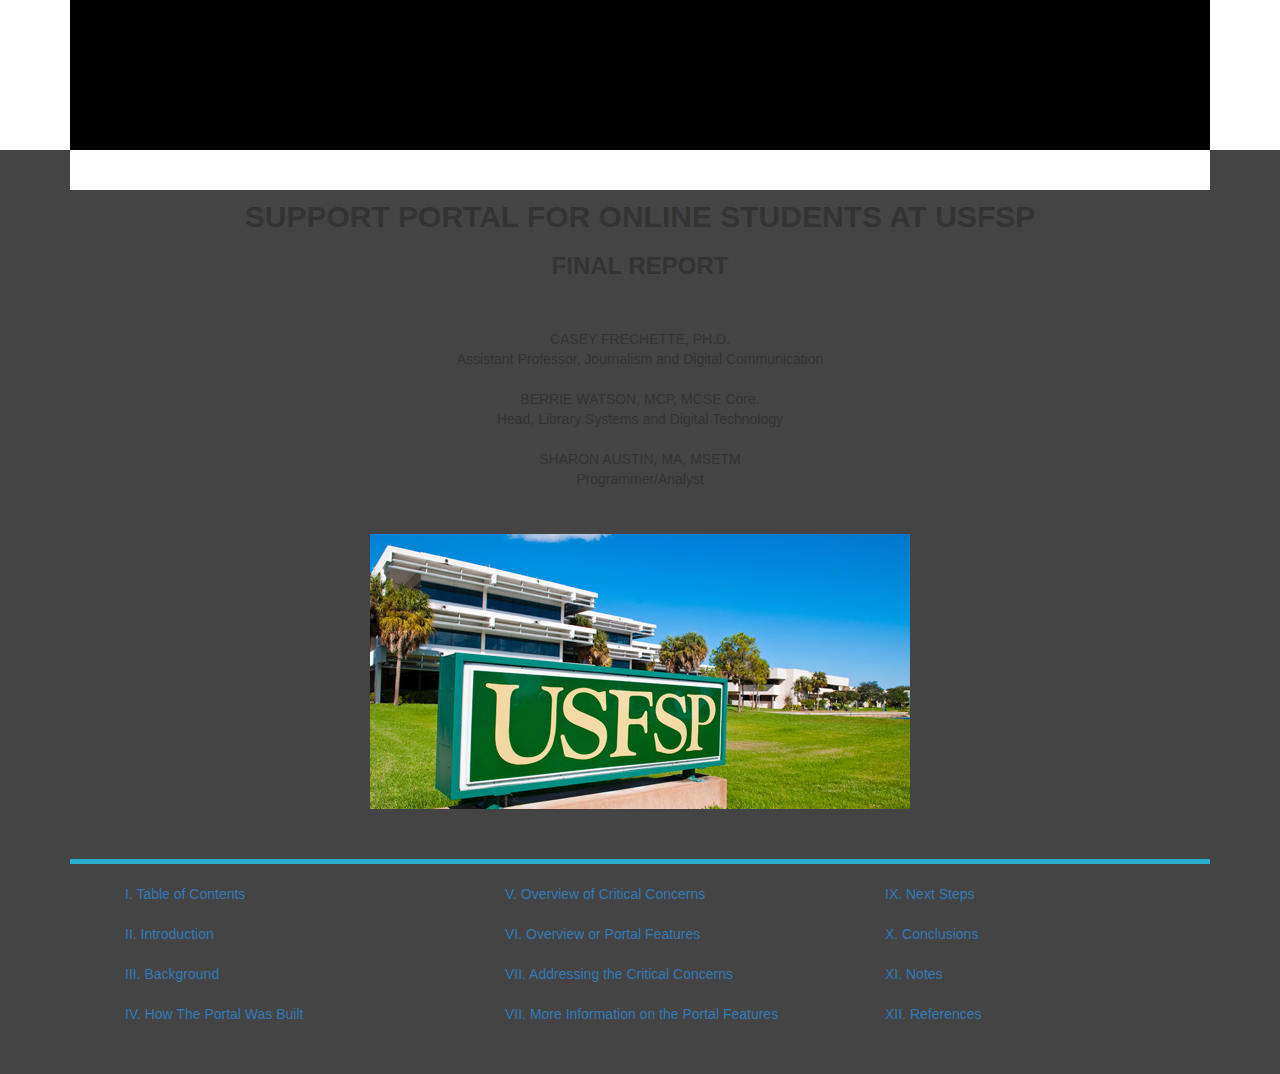
==== index.html @ 3027de4a "Update index.html" ====
<!DOCTYPE html>
<html lang="en">
<head>
 <title property="name">USFSP | Portal Documentation</title>
 <meta charset="UTF-8">
 <meta name="viewport" content="width=device-width, initial-scale=1">
 <link rel="author" href="http://www.cfrech.com">

 <link rel="stylesheet" href="css/github.css"> 
</head>
  <body>
    <div class="row" style="background-color:white">
	<div class="container"><!-- for video -->    
	    
	    
	    
	       <!-- Sharon do not delete local style below this is a reference comment out only -->
         <style>
           #banner-vid {
           background-size: cover;
             background-repeat: no-repeat;
             background-position: 50%;
             background-position-y: center;
             background-color: #000;
             width: 100%;
             text-align: center;
             display: flex;
             align-items: flex-end;
             position: relative;
             z-index: 0;
             overflow: hidden;             
           }
         </style>
       <!-- Sharon do not delete local style above comment it out instead this is a reference -->        

         <video poster="http://www.cook-my-catch.com/banner-poster_v2.jpg" id="banner-vid" loop autoplay>
          <source src="http://www.cook-my-catch.com/vids2017/bkgndvid22may2017.mp4" type="video/mp4">
            <!-- <source src="http://www.cook-my-catch.com/vids2017/BackgroundVideo25May2017_800X409.mp4" type="video/mp4"> -->       
         </video> 
      </section><!-- background video --> 

   </div><!-- row for video --> 
  <!-- end Video visual -->  
	    
	    
	    </div><!-- closes container for video -->  
	    
       <div class="container">	     
	<main><!-- necessary for screen readers -->	
	 <div class="col-md-12" style="text-align:center;">
	   <article>
	     <header>	 
		 <div style="margin-top:50px;">
		    <h2><span style="font-family:Arial;">SUPPORT PORTAL FOR ONLINE STUDENTS AT USFSP</span></h2>
		     <h3><span style="font-family:Arial;">FINAL REPORT</span></h3>
		 </div>
	      </header>		     
		  <div style="margin-top:50px;">CASEY FRECHETTE, PH.D.<br />
		  Assistant Professor, Journalism and Digital Communication</div><br />		 
		  <div>BERRIE WATSON, MCP, MCSE Core.<br />
		   Head, Library Systems and Digital Technology</div><br />
		  <div>SHARON AUSTIN, MA, MSETM<br />
		 Programmer/Analyst</div><br />
	        <img class="center-block img-responsive" src="image51.jpg" style="margin-top:25px;margin-bottom:50px;">
	</div><!-- col-md-12 -->
 
      </article>
     </main>  
   </div><!-- row -->
   <div class="row">
    <div class="container">
	  <footer class="site-footer">
		<div class="col-md-4"><!-- start first footer section -->
	         <ul>
                  <li class=""><a href="sectionI.html">I. Table of Contents</a></li><br />
                  <li class=""><a href="sectionII.html">II. Introduction</a></li><br />            
                  <li class=""><a href="sectionIII.html">III. Background</a></li><br />
		   <li class=""><a href="sectionIV.html">IV. How The Portal Was Built</a></li><br />	 
	         </ul>
	        </div><!-- end first footer section -->	
	      <div class="col-md-4"><!-- start second footer section -->	
	         <ul>  
		   <li class=""><a href="sectionV.html">V. Overview of Critical Concerns</a></li><br />
                   <li class=""><a href="sectionVI.html/">VI. Overview or Portal Features</a></li><br />
	            <li class=""><a href="sectionVII.html">VII. Addressing the Critical Concerns</a></li><br />
                    <li class=""><a href="sectionVIII.html/">VII. More Information on the Portal Features</a></li><br /> 		 
		  </ul>		 
	      </div><!-- end second  footer section -->
	     <div class="col-md-4">
		    <ul>
		     <li class=""><a href="sectionIX.html">IX. Next Steps</a></li><br />
                     <li class=""><a href="sectionX.html">X. Conclusions</a></li><br />
		     <li class=""><a href="sectionXI.html">XI. Notes</a></li><br />
                     <li class=""><a href="sectionXII.html">XII. References</a></li><br /> 
	    </ul><br />				 	
    
	</div> <!-- end third  footer section -->  
     </footer>	   
   </div><!-- closes container -->
  </div><!-- closes row -->
     <script type="text/javascript" src="js/main.min.js"></script>
     <script src="https://maxcdn.bootstrapcdn.com/bootstrap/3.3.7/js/bootstrap.min.js" integrity="sha384-Tc5IQib027qvyjSMfHjOMaLkfuWVxZxUPnCJA7l2mCWNIpG9mGCD8wGNIcPD7Txa" crossorigin="anonymous"></script>
  </body> 
</html>
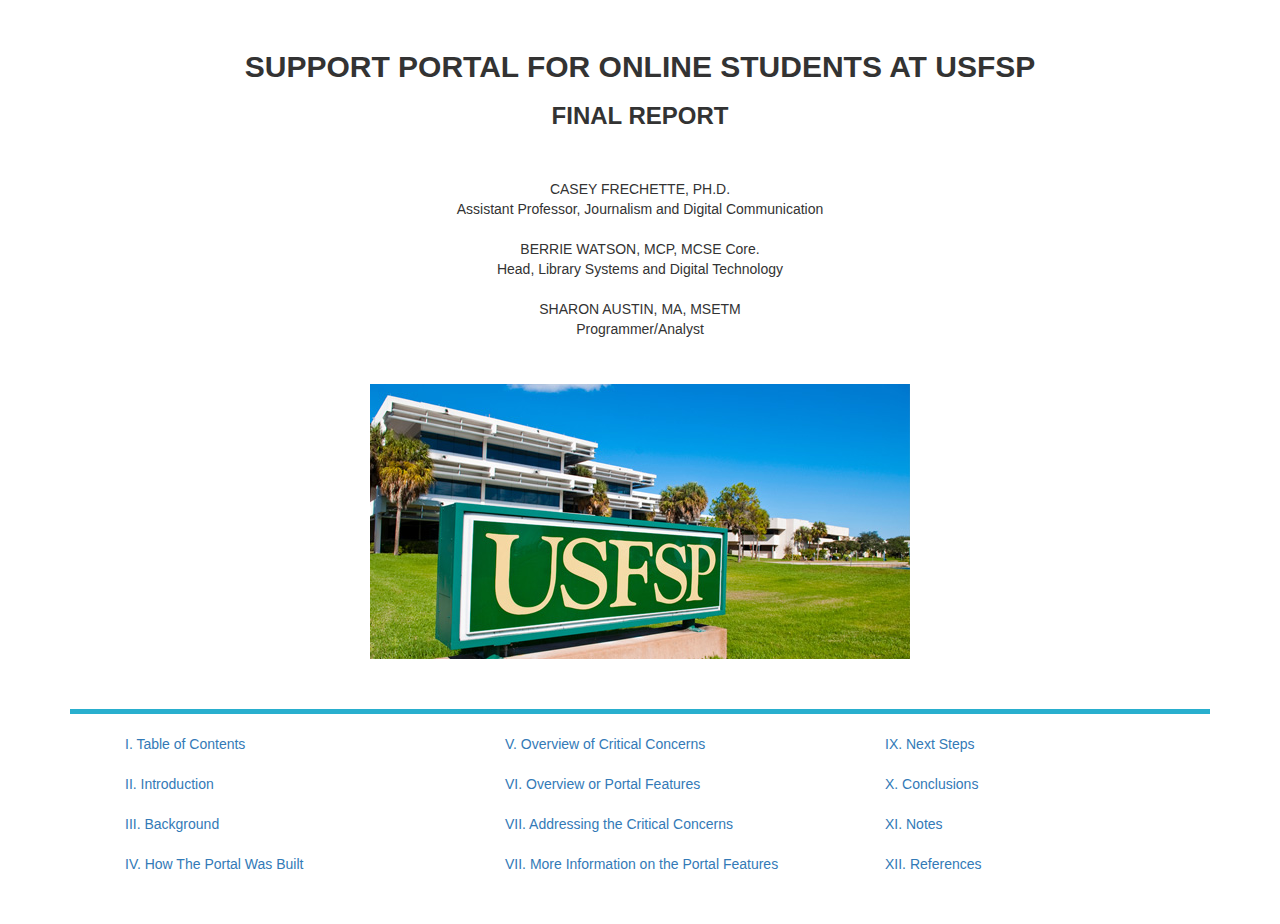
==== commit 857bac3f: "Update index.html" ====
--- a/index.html
+++ b/index.html
@@ -9,41 +9,8 @@
  <link rel="stylesheet" href="css/github.css"> 
 </head>
   <body>
+       
     <div class="row" style="background-color:white">
-	<div class="container"><!-- for video -->    
-	    
-	    
-	    
-	       <!-- Sharon do not delete local style below this is a reference comment out only -->
-         <style>
-           #banner-vid {
-           background-size: cover;
-             background-repeat: no-repeat;
-             background-position: 50%;
-             background-position-y: center;
-             background-color: #000;
-             width: 100%;
-             text-align: center;
-             display: flex;
-             align-items: flex-end;
-             position: relative;
-             z-index: 0;
-             overflow: hidden;             
-           }
-         </style>
-       <!-- Sharon do not delete local style above comment it out instead this is a reference -->        
-
-         <video poster="http://www.cook-my-catch.com/banner-poster_v2.jpg" id="banner-vid" loop autoplay>
-          <source src="http://www.cook-my-catch.com/vids2017/bkgndvid22may2017.mp4" type="video/mp4">
-            <!-- <source src="http://www.cook-my-catch.com/vids2017/BackgroundVideo25May2017_800X409.mp4" type="video/mp4"> -->       
-         </video> 
-      </section><!-- background video --> 
-
-   </div><!-- row for video --> 
-  <!-- end Video visual -->  
-	    
-	    
-	    </div><!-- closes container for video -->  
 	    
        <div class="container">	     
 	<main><!-- necessary for screen readers -->	
@@ -103,4 +70,4 @@
   </body> 
 </html>      
          
-   
+     
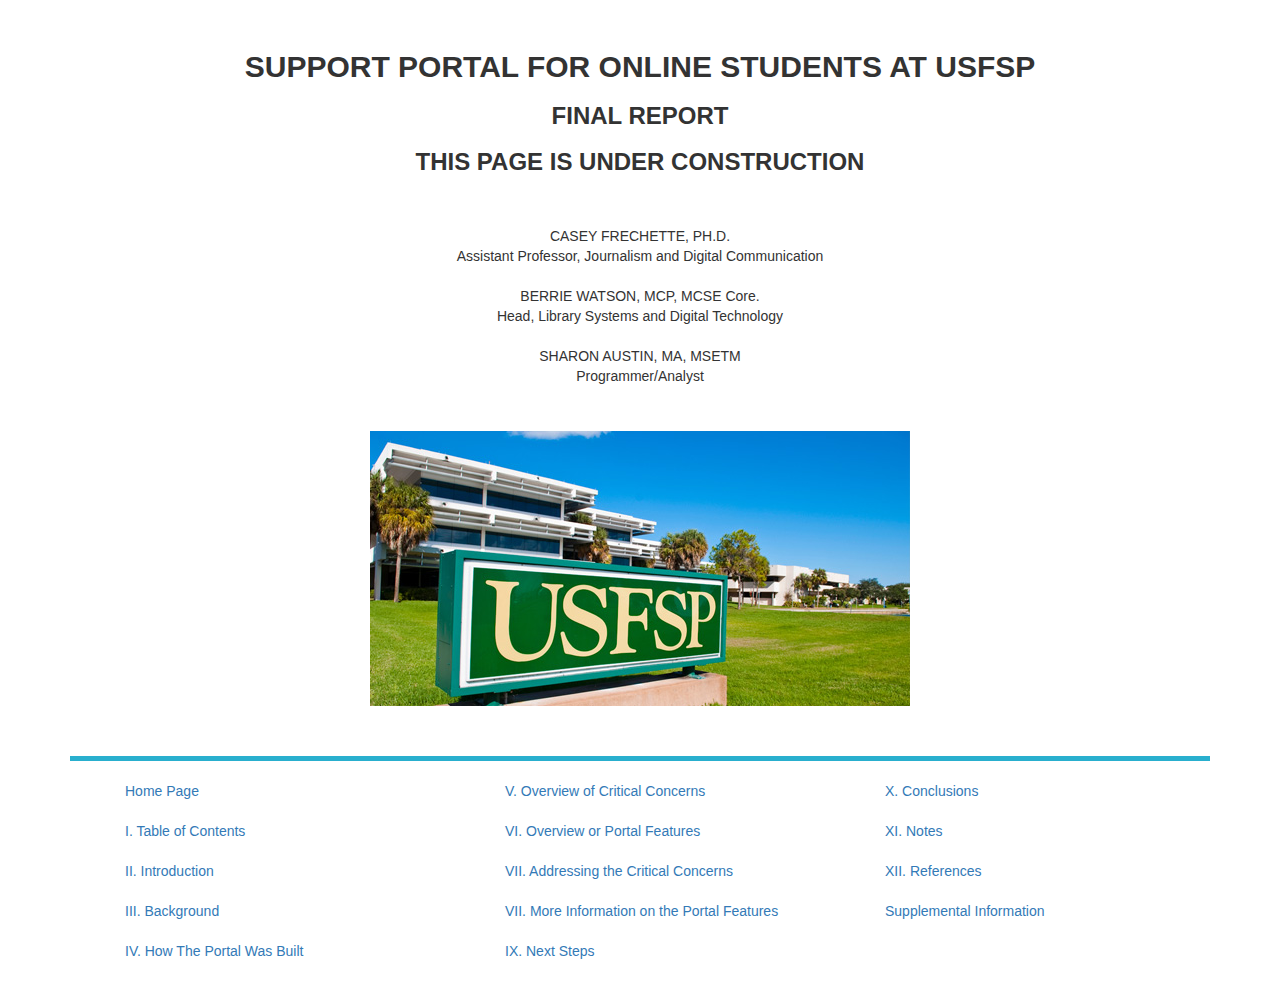
==== commit f697e0e0: "Update index.html" ====
--- a/index.html
+++ b/index.html
@@ -20,6 +20,7 @@
 		 <div style="margin-top:50px;">
 		    <h2><span style="font-family:Arial;">SUPPORT PORTAL FOR ONLINE STUDENTS AT USFSP</span></h2>
 		     <h3><span style="font-family:Arial;">FINAL REPORT</span></h3>
+			  <h3><span style="font-family:Arial;">THIS PAGE IS UNDER CONSTRUCTION</span></h3>
 		 </div>
 	      </header>		     
 		  <div style="margin-top:50px;">CASEY FRECHETTE, PH.D.<br />
@@ -39,6 +40,7 @@
 	  <footer class="site-footer">
 		<div class="col-md-4"><!-- start first footer section -->
 	         <ul>
+		  <li class=""><a href="index.html">Home Page</a></li><br />	 
                   <li class=""><a href="sectionI.html">I. Table of Contents</a></li><br />
                   <li class=""><a href="sectionII.html">II. Introduction</a></li><br />            
                   <li class=""><a href="sectionIII.html">III. Background</a></li><br />
@@ -50,15 +52,17 @@
 		   <li class=""><a href="sectionV.html">V. Overview of Critical Concerns</a></li><br />
                    <li class=""><a href="sectionVI.html/">VI. Overview or Portal Features</a></li><br />
 	            <li class=""><a href="sectionVII.html">VII. Addressing the Critical Concerns</a></li><br />
-                    <li class=""><a href="sectionVIII.html/">VII. More Information on the Portal Features</a></li><br /> 		 
+                    <li class=""><a href="sectionVIII.html/">VII. More Information on the Portal Features</a></li><br />
+		    <li class=""><a href="sectionIX.html">IX. Next Steps</a></li><br />	 
 		  </ul>		 
 	      </div><!-- end second  footer section -->
 	     <div class="col-md-4">
 		    <ul>
-		     <li class=""><a href="sectionIX.html">IX. Next Steps</a></li><br />
+
                      <li class=""><a href="sectionX.html">X. Conclusions</a></li><br />
 		     <li class=""><a href="sectionXI.html">XI. Notes</a></li><br />
-                     <li class=""><a href="sectionXII.html">XII. References</a></li><br /> 
+                     <li class=""><a href="sectionXII.html">XII. References</a></li><br />
+		     <li class=""><a href="supplemental.html">Supplemental Information</a></li><br />
 	    </ul><br />				 	
     
 	</div> <!-- end third  footer section -->  
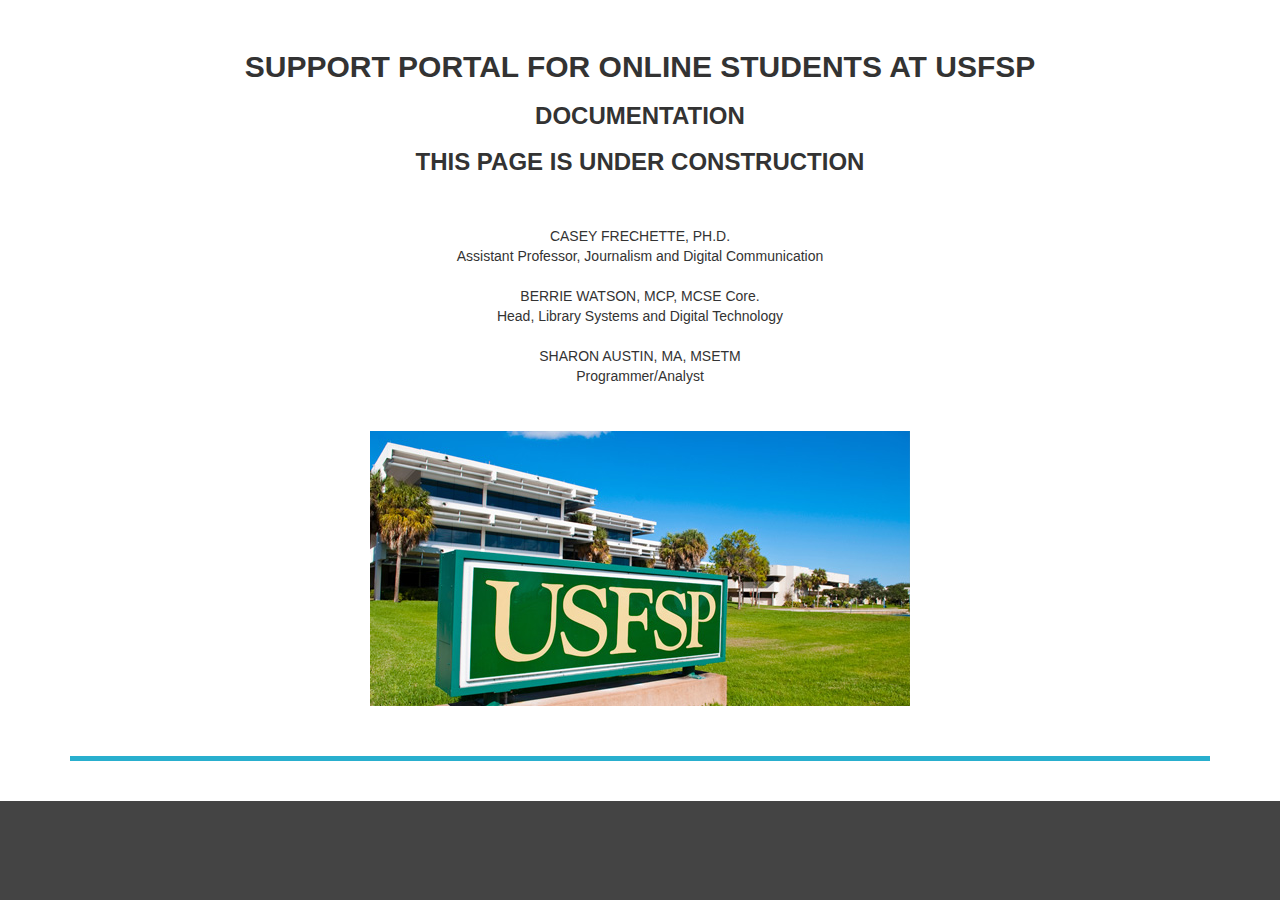
==== commit 857e6268: "Update index.html" ====
--- a/index.html
+++ b/index.html
@@ -19,7 +19,7 @@
 	     <header>	 
 		 <div style="margin-top:50px;">
 		    <h2><span style="font-family:Arial;">SUPPORT PORTAL FOR ONLINE STUDENTS AT USFSP</span></h2>
-		     <h3><span style="font-family:Arial;">FINAL REPORT</span></h3>
+		     <h3><span style="font-family:Arial;">DOCUMENTATION</span></h3>
 			  <h3><span style="font-family:Arial;">THIS PAGE IS UNDER CONSTRUCTION</span></h3>
 		 </div>
 	      </header>		     
@@ -37,37 +37,9 @@
    </div><!-- row -->
    <div class="row">
     <div class="container">
-	  <footer class="site-footer">
-		<div class="col-md-4"><!-- start first footer section -->
-	         <ul>
-		  <li class=""><a href="index.html">Home Page</a></li><br />	 
-                  <li class=""><a href="sectionI.html">I. Table of Contents</a></li><br />
-                  <li class=""><a href="sectionII.html">II. Introduction</a></li><br />            
-                  <li class=""><a href="sectionIII.html">III. Background</a></li><br />
-		   <li class=""><a href="sectionIV.html">IV. How The Portal Was Built</a></li><br />	 
-	         </ul>
-	        </div><!-- end first footer section -->	
-	      <div class="col-md-4"><!-- start second footer section -->	
-	         <ul>  
-		   <li class=""><a href="sectionV.html">V. Overview of Critical Concerns</a></li><br />
-                   <li class=""><a href="sectionVI.html/">VI. Overview or Portal Features</a></li><br />
-	            <li class=""><a href="sectionVII.html">VII. Addressing the Critical Concerns</a></li><br />
-                    <li class=""><a href="sectionVIII.html/">VII. More Information on the Portal Features</a></li><br />
-		    <li class=""><a href="sectionIX.html">IX. Next Steps</a></li><br />	 
-		  </ul>		 
-	      </div><!-- end second  footer section -->
-	     <div class="col-md-4">
-		    <ul>
-
-                     <li class=""><a href="sectionX.html">X. Conclusions</a></li><br />
-		     <li class=""><a href="sectionXI.html">XI. Notes</a></li><br />
-                     <li class=""><a href="sectionXII.html">XII. References</a></li><br />
-		     <li class=""><a href="supplemental.html">Supplemental Information</a></li><br />
-	    </ul><br />				 	
-    
-	</div> <!-- end third  footer section -->  
-     </footer>	   
-   </div><!-- closes container -->
+      <footer class="site-footer">
+      </footer>	   
+    </div><!-- closes container -->
   </div><!-- closes row -->
      <script type="text/javascript" src="js/main.min.js"></script>
      <script src="https://maxcdn.bootstrapcdn.com/bootstrap/3.3.7/js/bootstrap.min.js" integrity="sha384-Tc5IQib027qvyjSMfHjOMaLkfuWVxZxUPnCJA7l2mCWNIpG9mGCD8wGNIcPD7Txa" crossorigin="anonymous"></script>
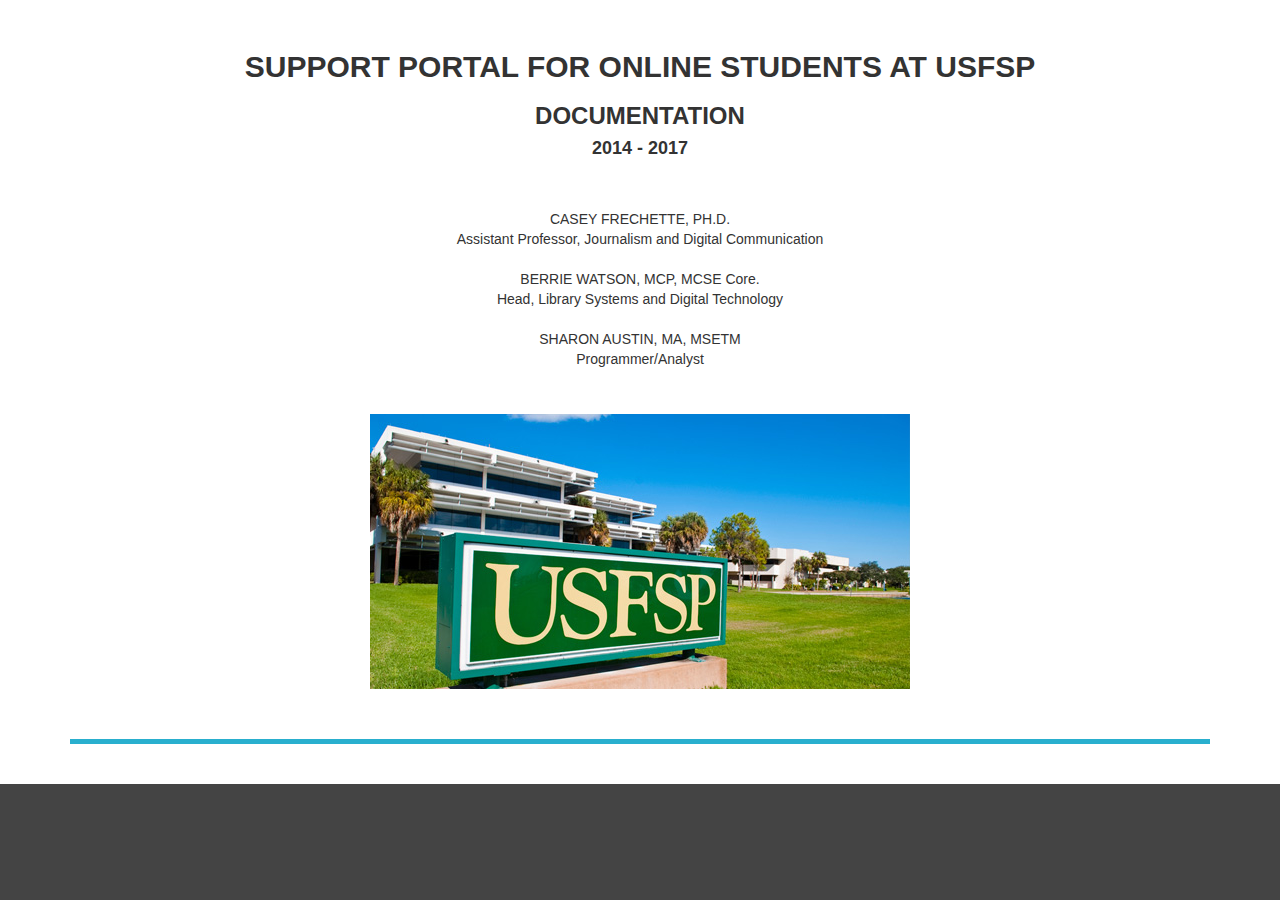
==== commit fdcd2e12: "Update index.html" ====
--- a/index.html
+++ b/index.html
@@ -20,7 +20,7 @@
 		 <div style="margin-top:50px;">
 		    <h2><span style="font-family:Arial;">SUPPORT PORTAL FOR ONLINE STUDENTS AT USFSP</span></h2>
 		     <h3><span style="font-family:Arial;">DOCUMENTATION</span></h3>
-			  <h3><span style="font-family:Arial;">THIS PAGE IS UNDER CONSTRUCTION</span></h3>
+		     <h4><span style="font-family:Arial;">2014 - 2017</span></h4>
 		 </div>
 	      </header>		     
 		  <div style="margin-top:50px;">CASEY FRECHETTE, PH.D.<br />
@@ -44,6 +44,6 @@
      <script type="text/javascript" src="js/main.min.js"></script>
      <script src="https://maxcdn.bootstrapcdn.com/bootstrap/3.3.7/js/bootstrap.min.js" integrity="sha384-Tc5IQib027qvyjSMfHjOMaLkfuWVxZxUPnCJA7l2mCWNIpG9mGCD8wGNIcPD7Txa" crossorigin="anonymous"></script>
   </body> 
-</html>      
+</html>       
          
      
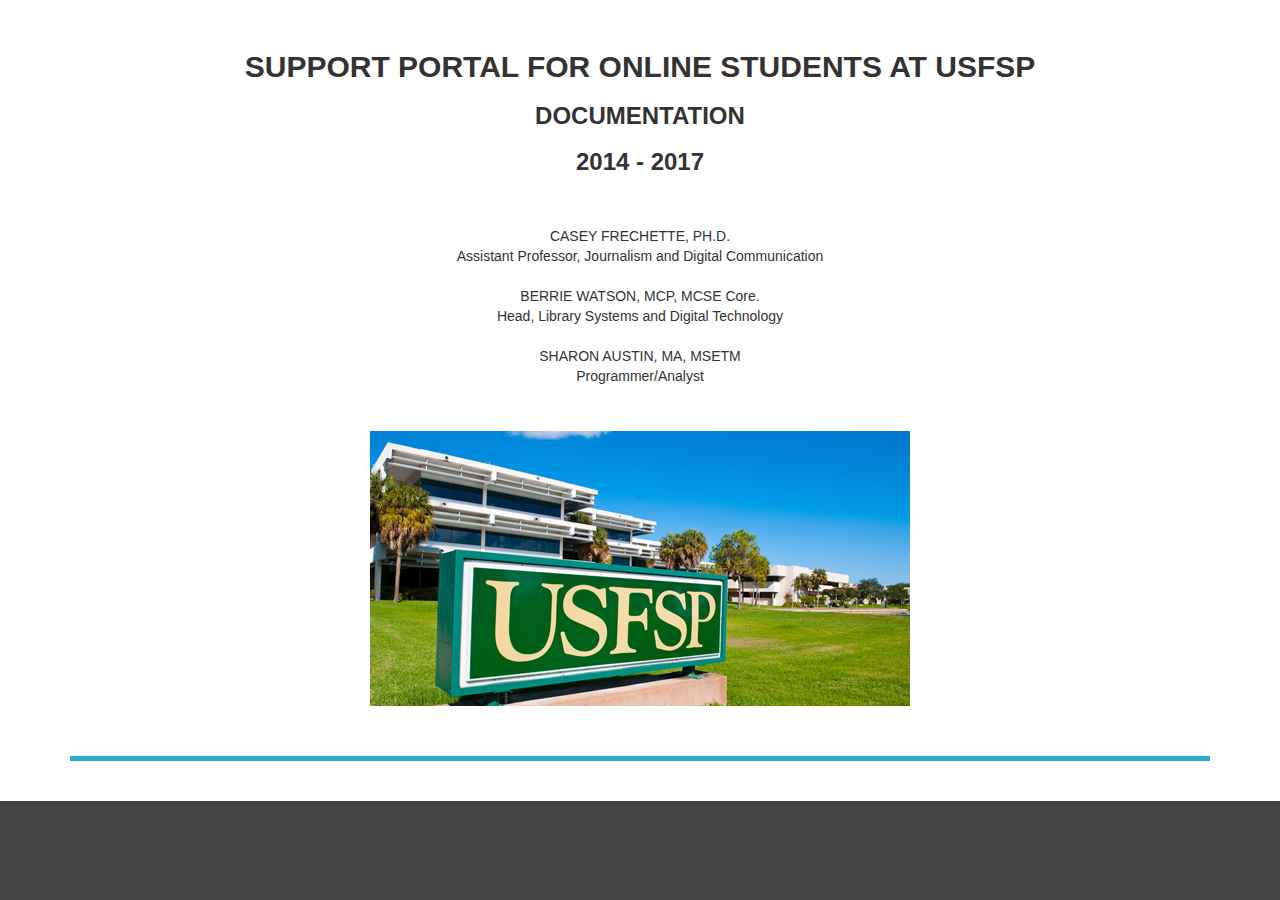
==== commit 4adeabc1: "Update index.html" ====
--- a/index.html
+++ b/index.html
@@ -20,7 +20,7 @@
 		 <div style="margin-top:50px;">
 		    <h2><span style="font-family:Arial;">SUPPORT PORTAL FOR ONLINE STUDENTS AT USFSP</span></h2>
 		     <h3><span style="font-family:Arial;">DOCUMENTATION</span></h3>
-		     <h4><span style="font-family:Arial;">2014 - 2017</span></h4>
+		     <h3><span style="font-family:Arial;">2014 - 2017</span></h3>
 		 </div>
 	      </header>		     
 		  <div style="margin-top:50px;">CASEY FRECHETTE, PH.D.<br />
